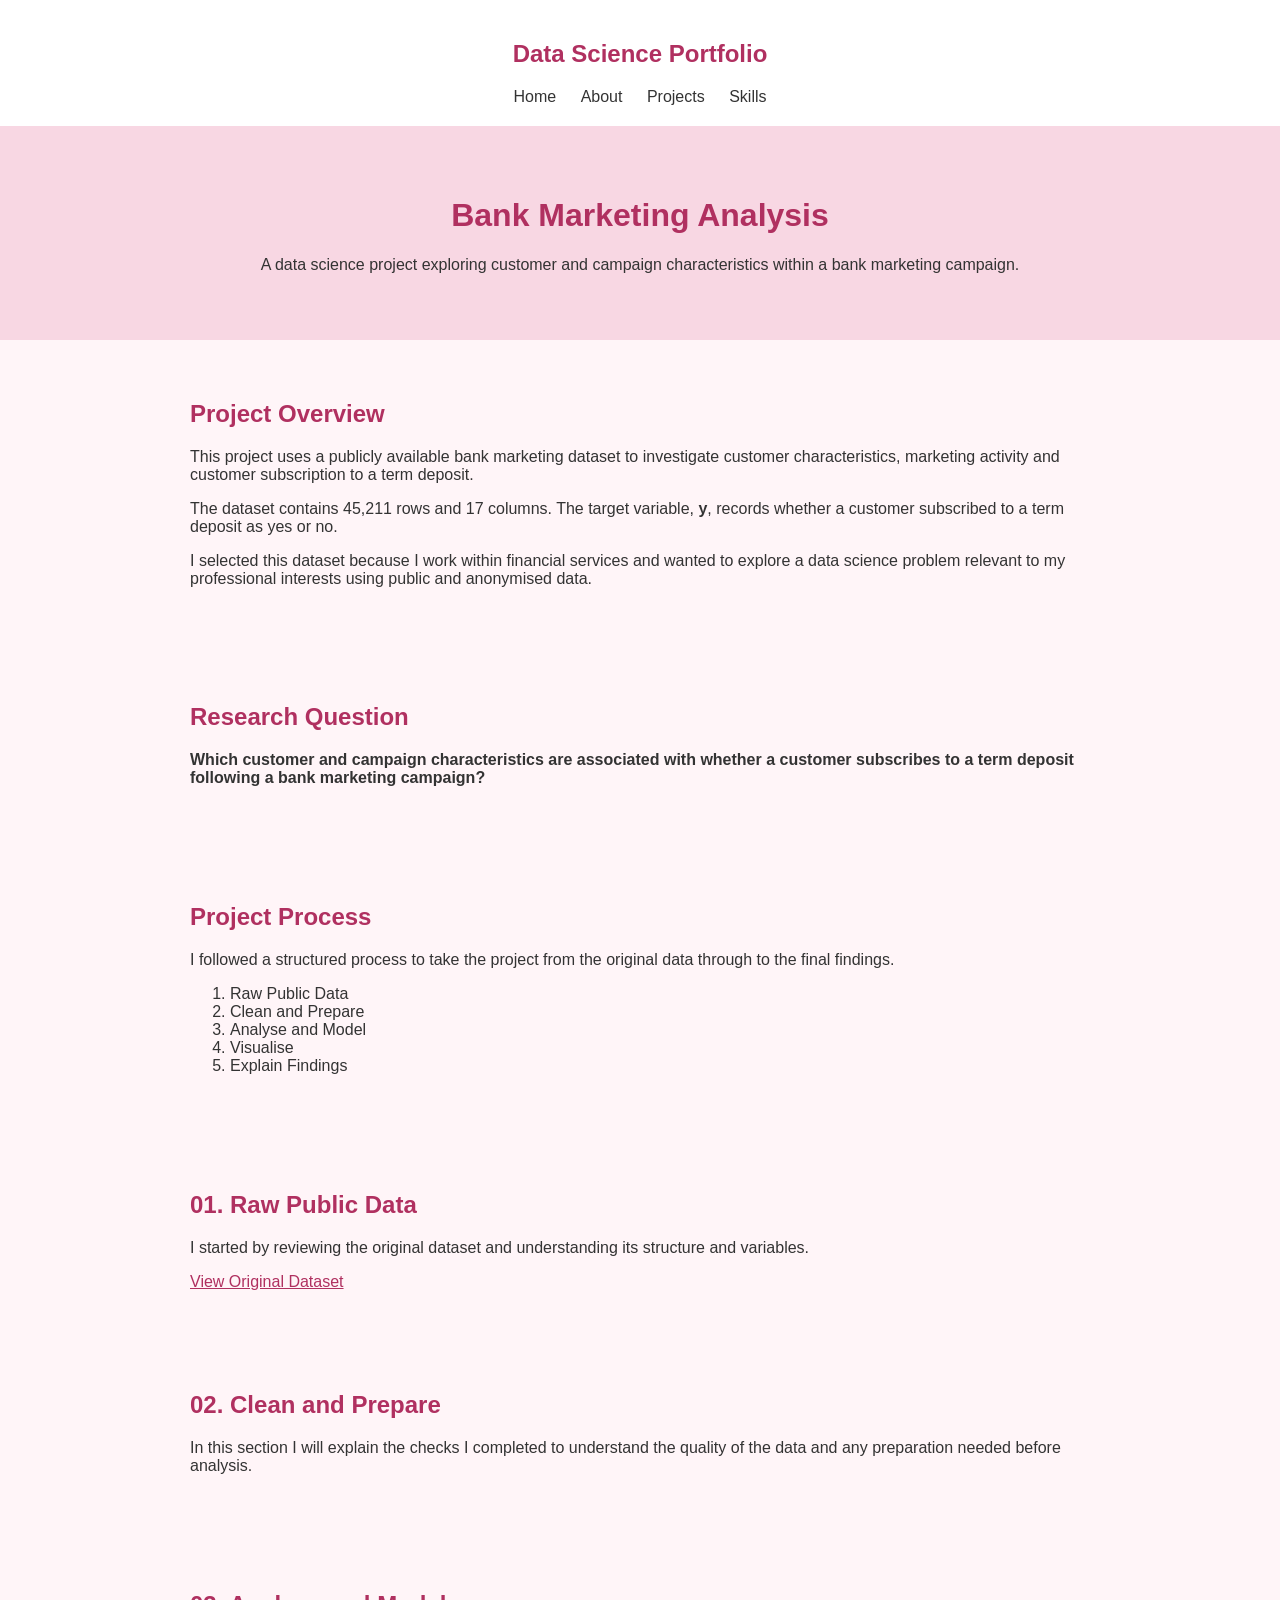
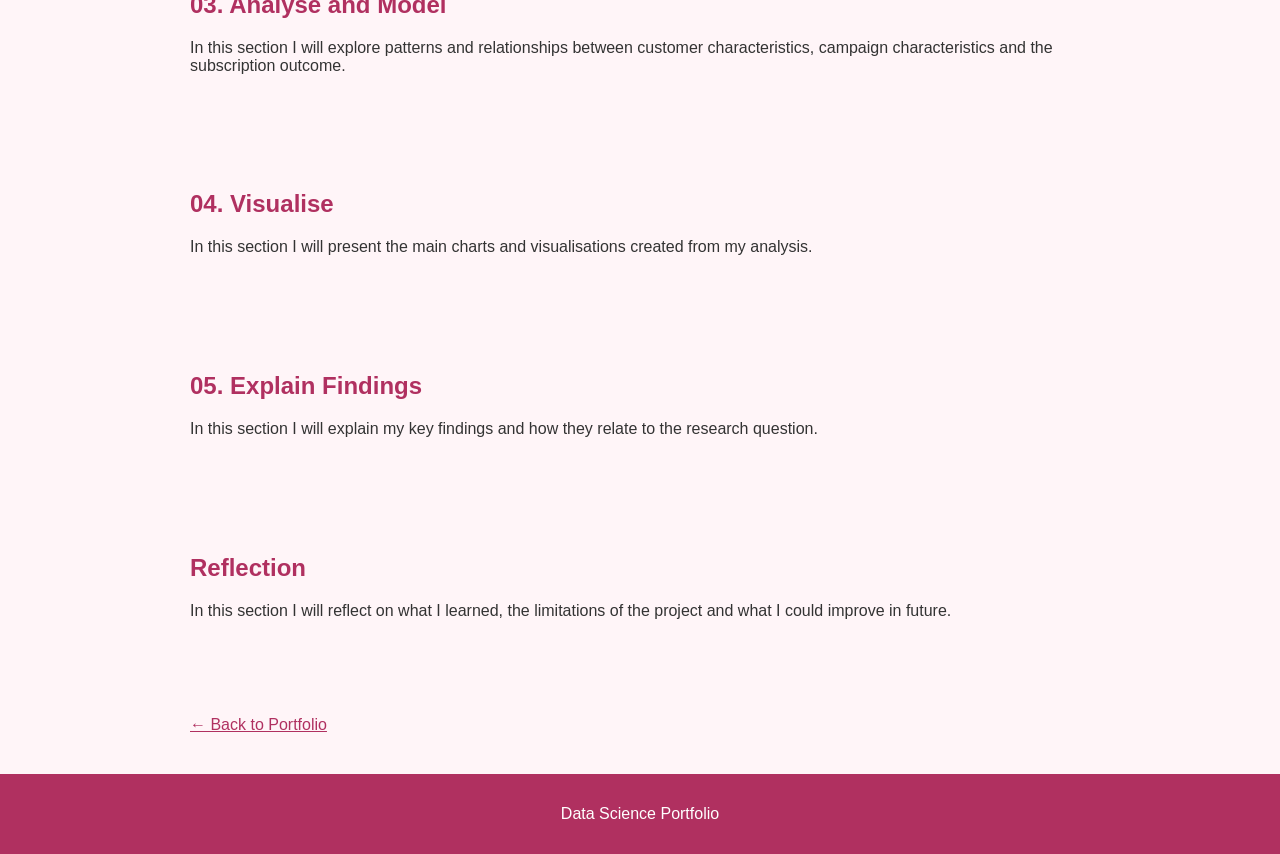
==== project1.html @ 161c4ca9 "Create project1.html" ====
<!DOCTYPE html>
<html lang="en">

<head>
    <meta charset="UTF-8">
    <title>Bank Marketing Analysis</title>
    <link rel="stylesheet" href="style.css">
</head>

<body>

    <!-- Navigation -->
    <nav>
        <h2>Data Science Portfolio</h2>

        <a href="index.html">Home</a>
        <a href="index.html#about">About</a>
        <a href="index.html#projects">Projects</a>
        <a href="index.html#skills">Skills</a>
    </nav>


    <!-- Project Introduction -->
    <header>
        <h1>Bank Marketing Analysis</h1>

        <p>
            A data science project exploring customer and campaign
            characteristics within a bank marketing campaign.
        </p>
    </header>


    <main>

        <!-- Project Overview -->
        <section>

            <h2>Project Overview</h2>

            <p>
                This project uses a publicly available bank marketing
                dataset to investigate customer characteristics,
                marketing activity and customer subscription to a
                term deposit.
            </p>

            <p>
                The dataset contains 45,211 rows and 17 columns.
                The target variable, <strong>y</strong>, records whether
                a customer subscribed to a term deposit as yes or no.
            </p>

            <p>
                I selected this dataset because I work within financial
                services and wanted to explore a data science problem
                relevant to my professional interests using public
                and anonymised data.
            </p>

        </section>


        <!-- Research Question -->
        <section>

            <h2>Research Question</h2>

            <p>
                <strong>
                    Which customer and campaign characteristics are
                    associated with whether a customer subscribes to
                    a term deposit following a bank marketing campaign?
                </strong>
            </p>

        </section>


        <!-- Project Process -->
        <section>

            <h2>Project Process</h2>

            <p>
                I followed a structured process to take the project
                from the original data through to the final findings.
            </p>

            <ol>
                <li>Raw Public Data</li>
                <li>Clean and Prepare</li>
                <li>Analyse and Model</li>
                <li>Visualise</li>
                <li>Explain Findings</li>
            </ol>

        </section>


        <!-- Raw Data -->
        <section>

            <h2>01. Raw Public Data</h2>

            <p>
                I started by reviewing the original dataset and
                understanding its structure and variables.
            </p>

            <a href="https://archive.ics.uci.edu/dataset/222/bank+marketing">
                View Original Dataset
            </a>

        </section>


        <!-- Data Preparation -->
        <section>

            <h2>02. Clean and Prepare</h2>

            <p>
                In this section I will explain the checks I completed
                to understand the quality of the data and any
                preparation needed before analysis.
            </p>

        </section>


        <!-- Analysis -->
        <section>

            <h2>03. Analyse and Model</h2>

            <p>
                In this section I will explore patterns and relationships
                between customer characteristics, campaign characteristics
                and the subscription outcome.
            </p>

        </section>


        <!-- Visualisation -->
        <section>

            <h2>04. Visualise</h2>

            <p>
                In this section I will present the main charts and
                visualisations created from my analysis.
            </p>

        </section>


        <!-- Findings -->
        <section>

            <h2>05. Explain Findings</h2>

            <p>
                In this section I will explain my key findings and
                how they relate to the research question.
            </p>

        </section>


        <!-- Reflection -->
        <section>

            <h2>Reflection</h2>

            <p>
                In this section I will reflect on what I learned,
                the limitations of the project and what I could
                improve in future.
            </p>

        </section>


        <!-- Back to Portfolio -->
        <section>

            <a href="index.html">← Back to Portfolio</a>

        </section>

    </main>


    <!-- Footer -->
    <footer>
        <p>Data Science Portfolio</p>
    </footer>

</body>

</html>
---- style.css ----
/* Whole page */
body {
    font-family: Arial, sans-serif;
    margin: 0;
    background-color: #fff5f8;
    color: #333333;
}


/* Navigation menu */
nav {
    background-color: #ffffff;
    padding: 20px;
    text-align: center;
}

nav a {
    color: #333333;
    margin: 10px;
    text-decoration: none;
}


/* Top introduction */
header {
    background-color: #f8d7e3;
    text-align: center;
    padding: 50px 20px;
}

header h1 {
    color: #b03060;
}


/* Sections */
section {
    padding: 40px;
    max-width: 900px;
    margin: auto;
}


/* Headings */
h2 {
    color: #b03060;
}


/* Project boxes */
.project {
    background-color: white;
    padding: 20px;
    margin: 20px 0;
    border: 1px solid #f0b6ca;
    border-radius: 10px;
}


/* Links */
a {
    color: #b03060;
}


/* Footer */
footer {
    background-color: #b03060;
    color: white;
    text-align: center;
    padding: 15px;
}
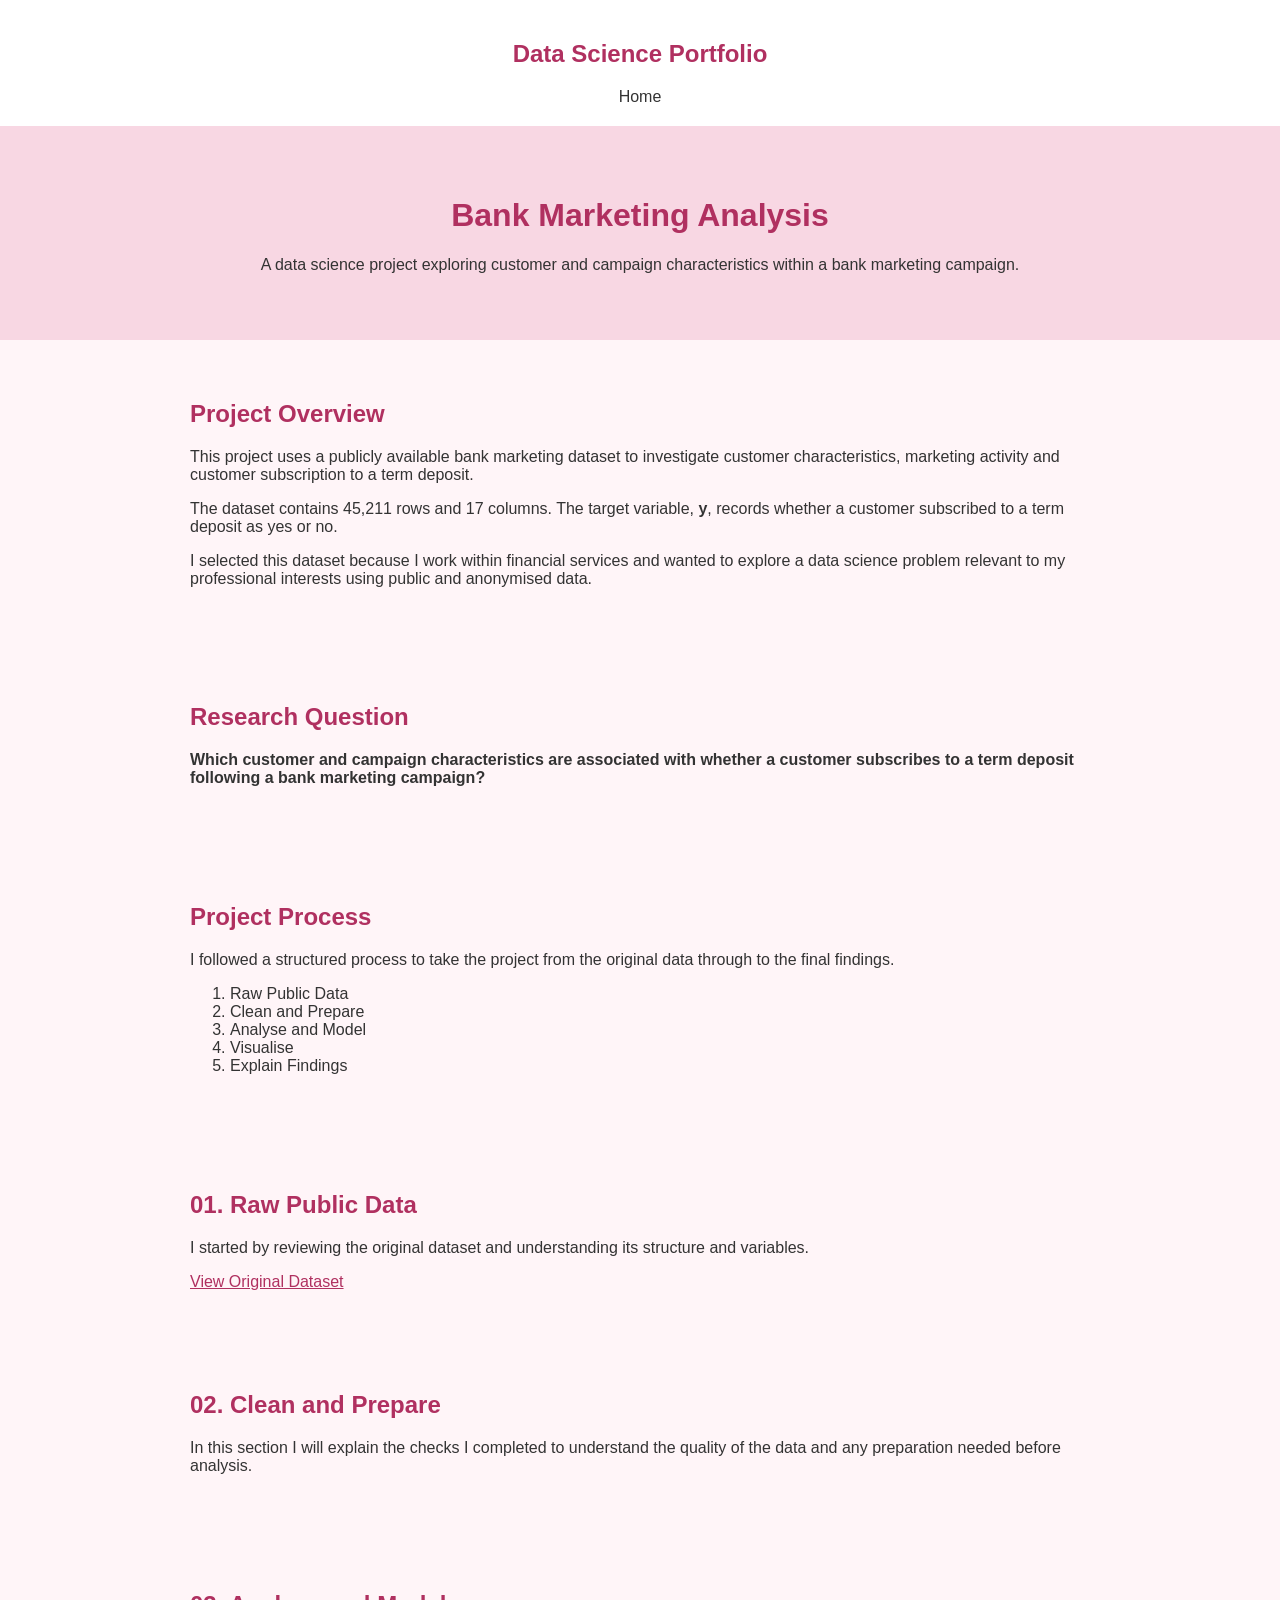
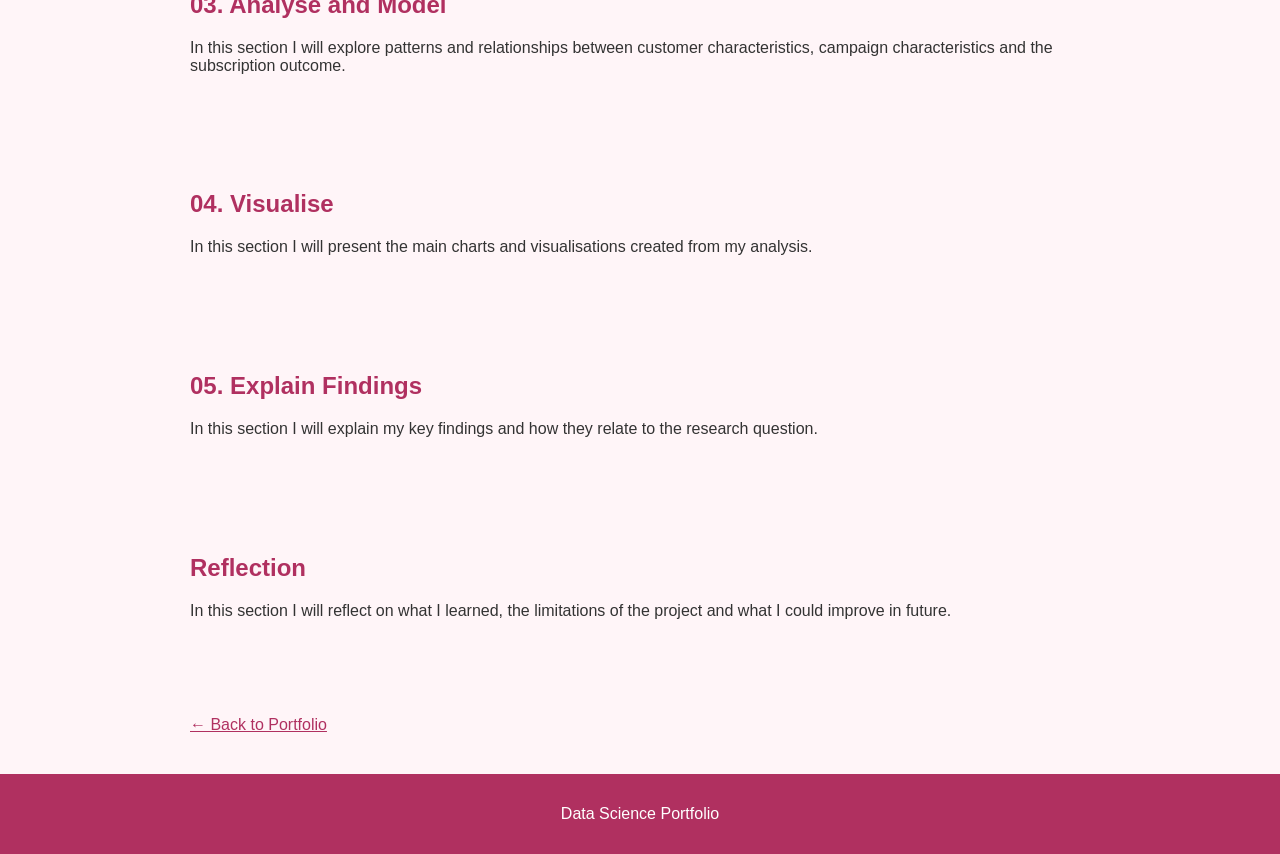
==== commit a007b1ed: "Clean up navigation and formatting in project1.html Removed unnecessary navigation links and extra l" ====
--- a/project1.html
+++ b/project1.html
@@ -14,9 +14,6 @@
         <h2>Data Science Portfolio</h2>
 
         <a href="index.html">Home</a>
-        <a href="index.html#about">About</a>
-        <a href="index.html#projects">Projects</a>
-        <a href="index.html#skills">Skills</a>
     </nav>
 
 
@@ -60,8 +57,7 @@
 
         </section>
 
-
-        <!-- Research Question -->
+         <!-- Research Question -->
         <section>
 
             <h2>Research Question</h2>
@@ -75,8 +71,7 @@
             </p>
 
         </section>
-
-
+        
         <!-- Project Process -->
         <section>
 
@@ -97,7 +92,6 @@
 
         </section>
 
-
         <!-- Raw Data -->
         <section>
 
@@ -114,7 +108,6 @@
 
         </section>
 
-
         <!-- Data Preparation -->
         <section>
 
@@ -127,7 +120,6 @@
             </p>
 
         </section>
-
 
         <!-- Analysis -->
         <section>
@@ -142,7 +134,6 @@
 
         </section>
 
-
         <!-- Visualisation -->
         <section>
 
@@ -154,7 +145,6 @@
             </p>
 
         </section>
-
 
         <!-- Findings -->
         <section>
@@ -168,7 +158,6 @@
 
         </section>
 
-
         <!-- Reflection -->
         <section>
 
@@ -181,7 +170,6 @@
             </p>
 
         </section>
-
 
         <!-- Back to Portfolio -->
         <section>
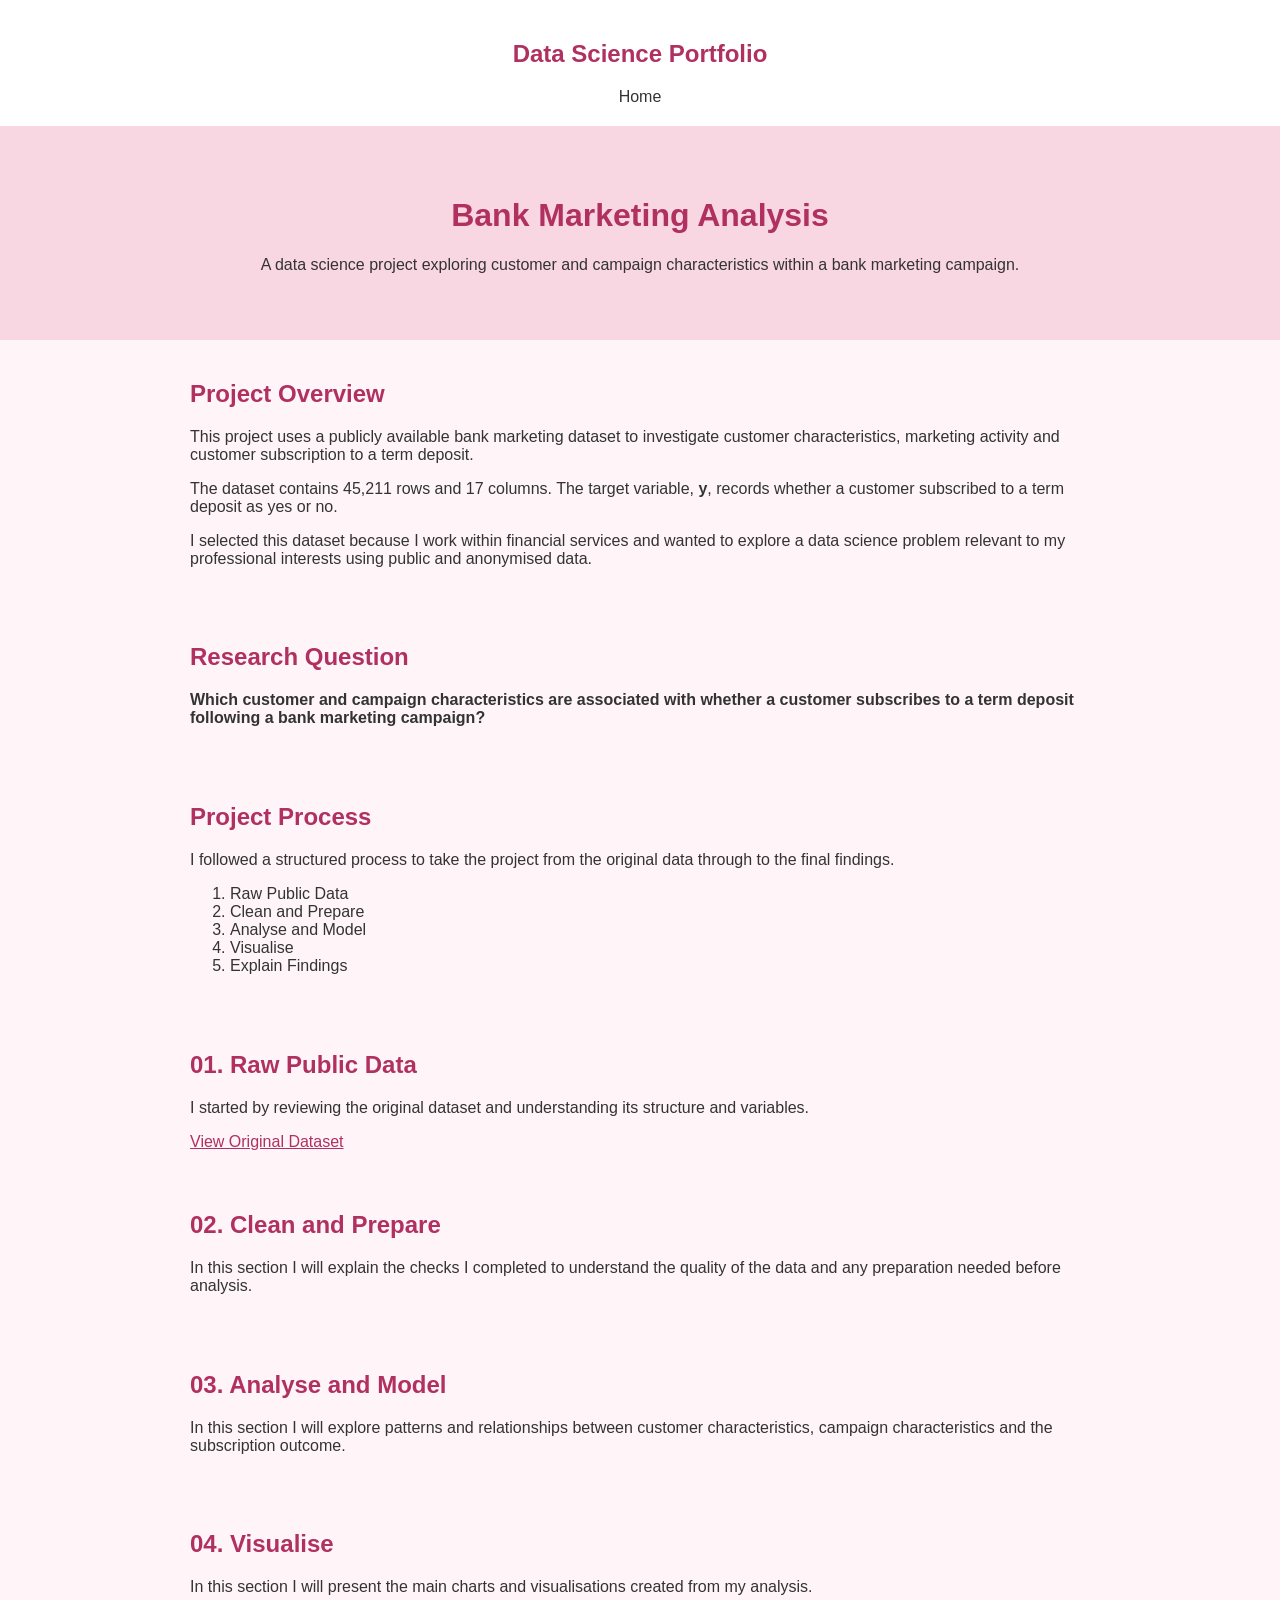
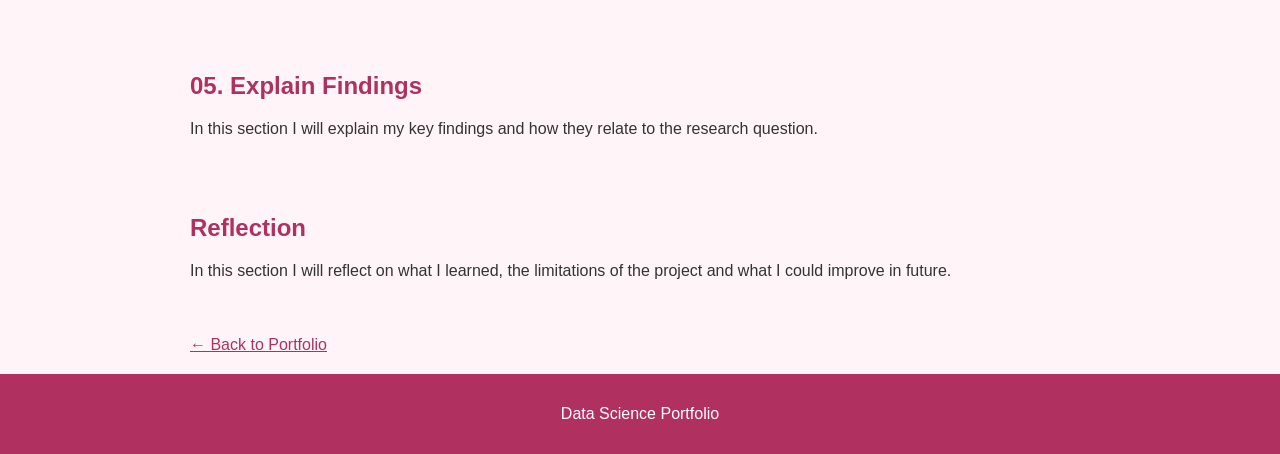
==== commit 31ba58e7: "Fix formatting issues in project1.html" ====
--- a/project1.html
+++ b/project1.html
@@ -22,8 +22,7 @@
         <h1>Bank Marketing Analysis</h1>
 
         <p>
-            A data science project exploring customer and campaign
-            characteristics within a bank marketing campaign.
+            A data science project exploring customer and campaign characteristics within a bank marketing campaign.
         </p>
     </header>
 
@@ -36,23 +35,15 @@
             <h2>Project Overview</h2>
 
             <p>
-                This project uses a publicly available bank marketing
-                dataset to investigate customer characteristics,
-                marketing activity and customer subscription to a
-                term deposit.
+                This project uses a publicly available bank marketing dataset to investigate customer characteristics, marketing activity and customer subscription to a term deposit.
             </p>
 
             <p>
-                The dataset contains 45,211 rows and 17 columns.
-                The target variable, <strong>y</strong>, records whether
-                a customer subscribed to a term deposit as yes or no.
+                The dataset contains 45,211 rows and 17 columns. The target variable, <strong>y</strong>, records whether a customer subscribed to a term deposit as yes or no.
             </p>
 
             <p>
-                I selected this dataset because I work within financial
-                services and wanted to explore a data science problem
-                relevant to my professional interests using public
-                and anonymised data.
+                I selected this dataset because I work within financial services and wanted to explore a data science problem relevant to my professional interests using public and anonymised data.
             </p>
 
         </section>
@@ -64,9 +55,7 @@
 
             <p>
                 <strong>
-                    Which customer and campaign characteristics are
-                    associated with whether a customer subscribes to
-                    a term deposit following a bank marketing campaign?
+                    Which customer and campaign characteristics are associated with whether a customer subscribes to a term deposit following a bank marketing campaign?
                 </strong>
             </p>
 
@@ -78,8 +67,7 @@
             <h2>Project Process</h2>
 
             <p>
-                I followed a structured process to take the project
-                from the original data through to the final findings.
+                I followed a structured process to take the project from the original data through to the final findings.
             </p>
 
             <ol>
@@ -98,8 +86,7 @@
             <h2>01. Raw Public Data</h2>
 
             <p>
-                I started by reviewing the original dataset and
-                understanding its structure and variables.
+                I started by reviewing the original dataset and understanding its structure and variables.
             </p>
 
             <a href="https://archive.ics.uci.edu/dataset/222/bank+marketing">
@@ -114,9 +101,7 @@
             <h2>02. Clean and Prepare</h2>
 
             <p>
-                In this section I will explain the checks I completed
-                to understand the quality of the data and any
-                preparation needed before analysis.
+                In this section I will explain the checks I completed to understand the quality of the data and any preparation needed before analysis.
             </p>
 
         </section>
@@ -127,9 +112,7 @@
             <h2>03. Analyse and Model</h2>
 
             <p>
-                In this section I will explore patterns and relationships
-                between customer characteristics, campaign characteristics
-                and the subscription outcome.
+                In this section I will explore patterns and relationships between customer characteristics, campaign characteristics and the subscription outcome.
             </p>
 
         </section>
@@ -140,8 +123,7 @@
             <h2>04. Visualise</h2>
 
             <p>
-                In this section I will present the main charts and
-                visualisations created from my analysis.
+                In this section I will present the main charts and visualisations created from my analysis.
             </p>
 
         </section>
@@ -152,8 +134,7 @@
             <h2>05. Explain Findings</h2>
 
             <p>
-                In this section I will explain my key findings and
-                how they relate to the research question.
+                In this section I will explain my key findings and how they relate to the research question.
             </p>
 
         </section>
@@ -164,9 +145,7 @@
             <h2>Reflection</h2>
 
             <p>
-                In this section I will reflect on what I learned,
-                the limitations of the project and what I could
-                improve in future.
+                In this section I will reflect on what I learned, the limitations of the project and what I could improve in future.
             </p>
 
         </section>
--- a/style.css
+++ b/style.css
@@ -35,7 +35,7 @@
 
 /* Sections */
 section {
-    padding: 40px;
+    padding: 20px;
     max-width: 900px;
     margin: auto;
 }
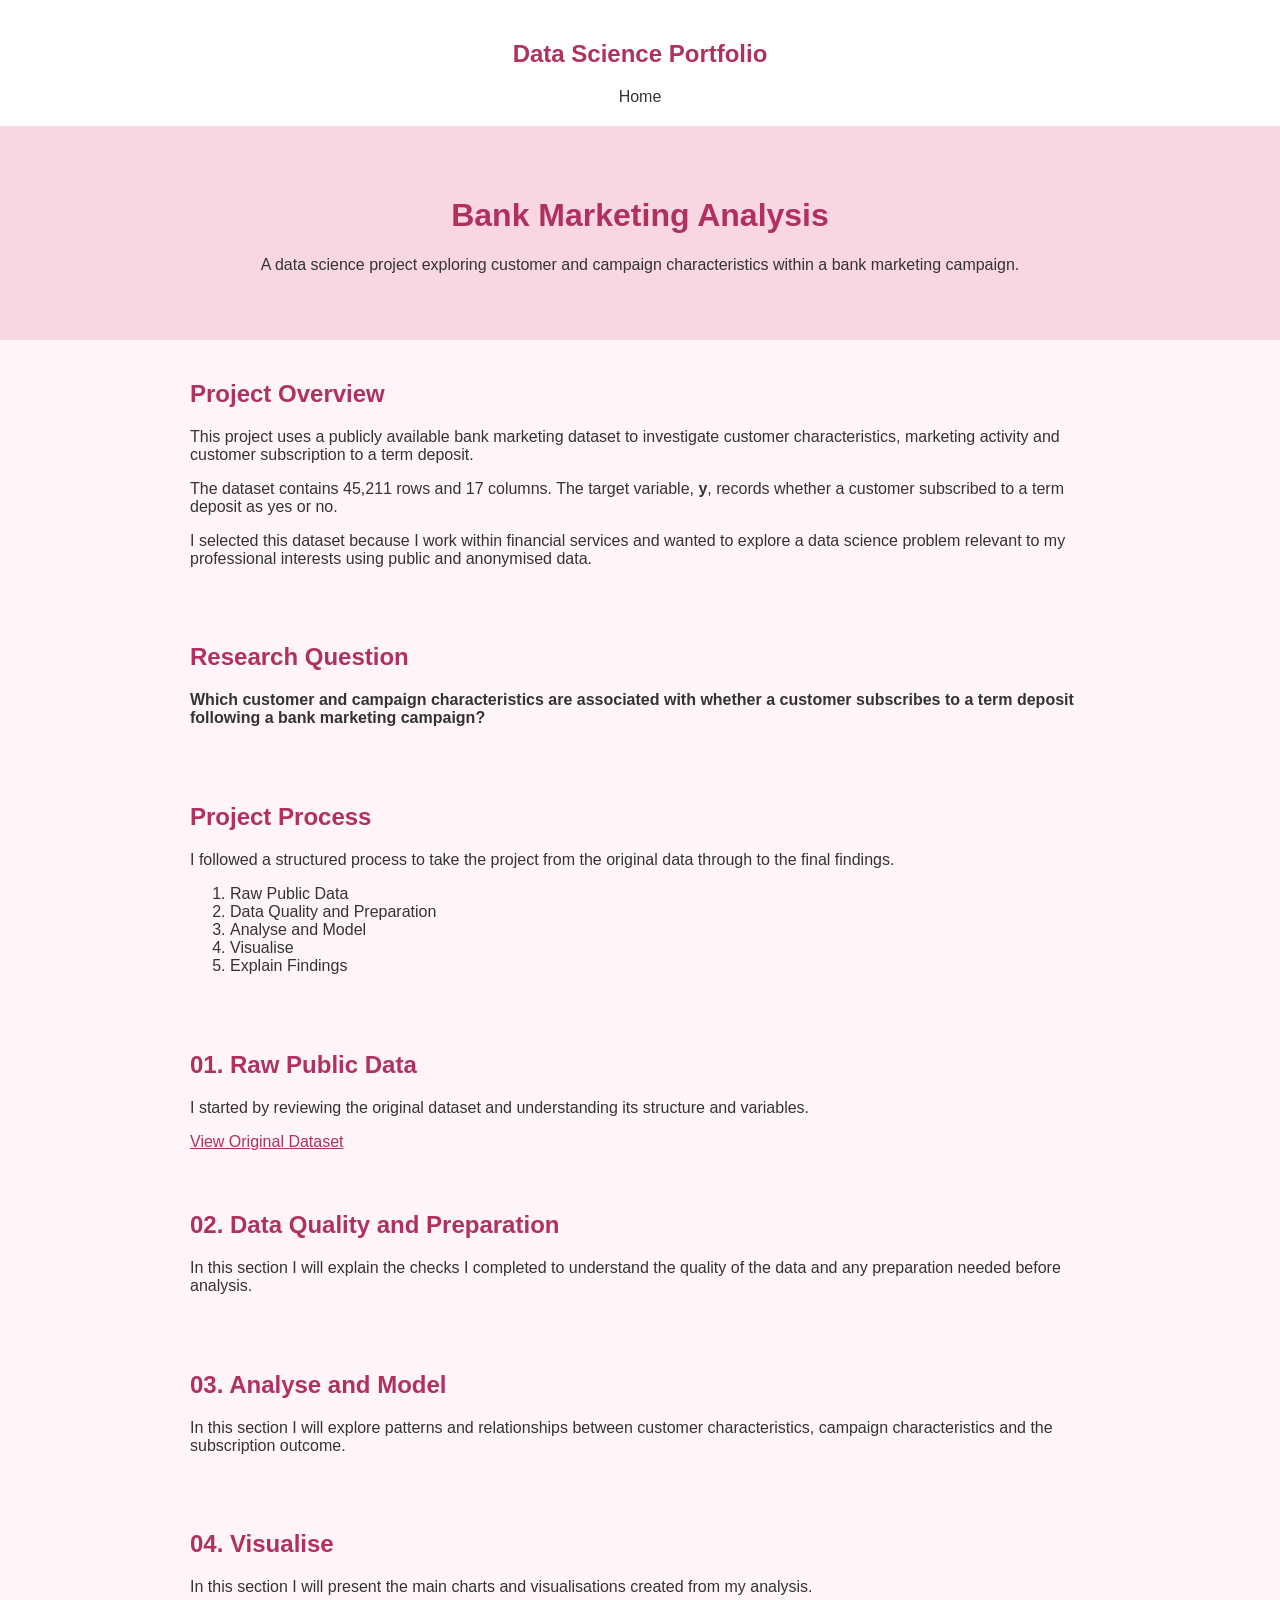
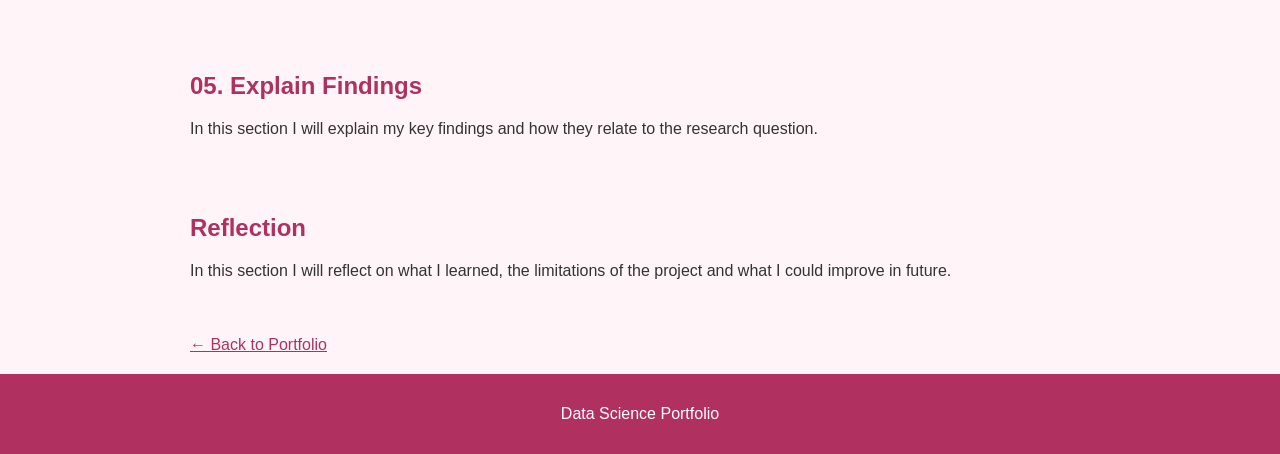
==== commit 80a28506: "Update section titles for data preparation" ====
--- a/project1.html
+++ b/project1.html
@@ -72,7 +72,7 @@
 
             <ol>
                 <li>Raw Public Data</li>
-                <li>Clean and Prepare</li>
+                <li>Data Quality and Preparation</li>
                 <li>Analyse and Model</li>
                 <li>Visualise</li>
                 <li>Explain Findings</li>
@@ -98,7 +98,7 @@
         <!-- Data Preparation -->
         <section>
 
-            <h2>02. Clean and Prepare</h2>
+            <h2>02. Data Quality and Preparation</h2>
 
             <p>
                 In this section I will explain the checks I completed to understand the quality of the data and any preparation needed before analysis.
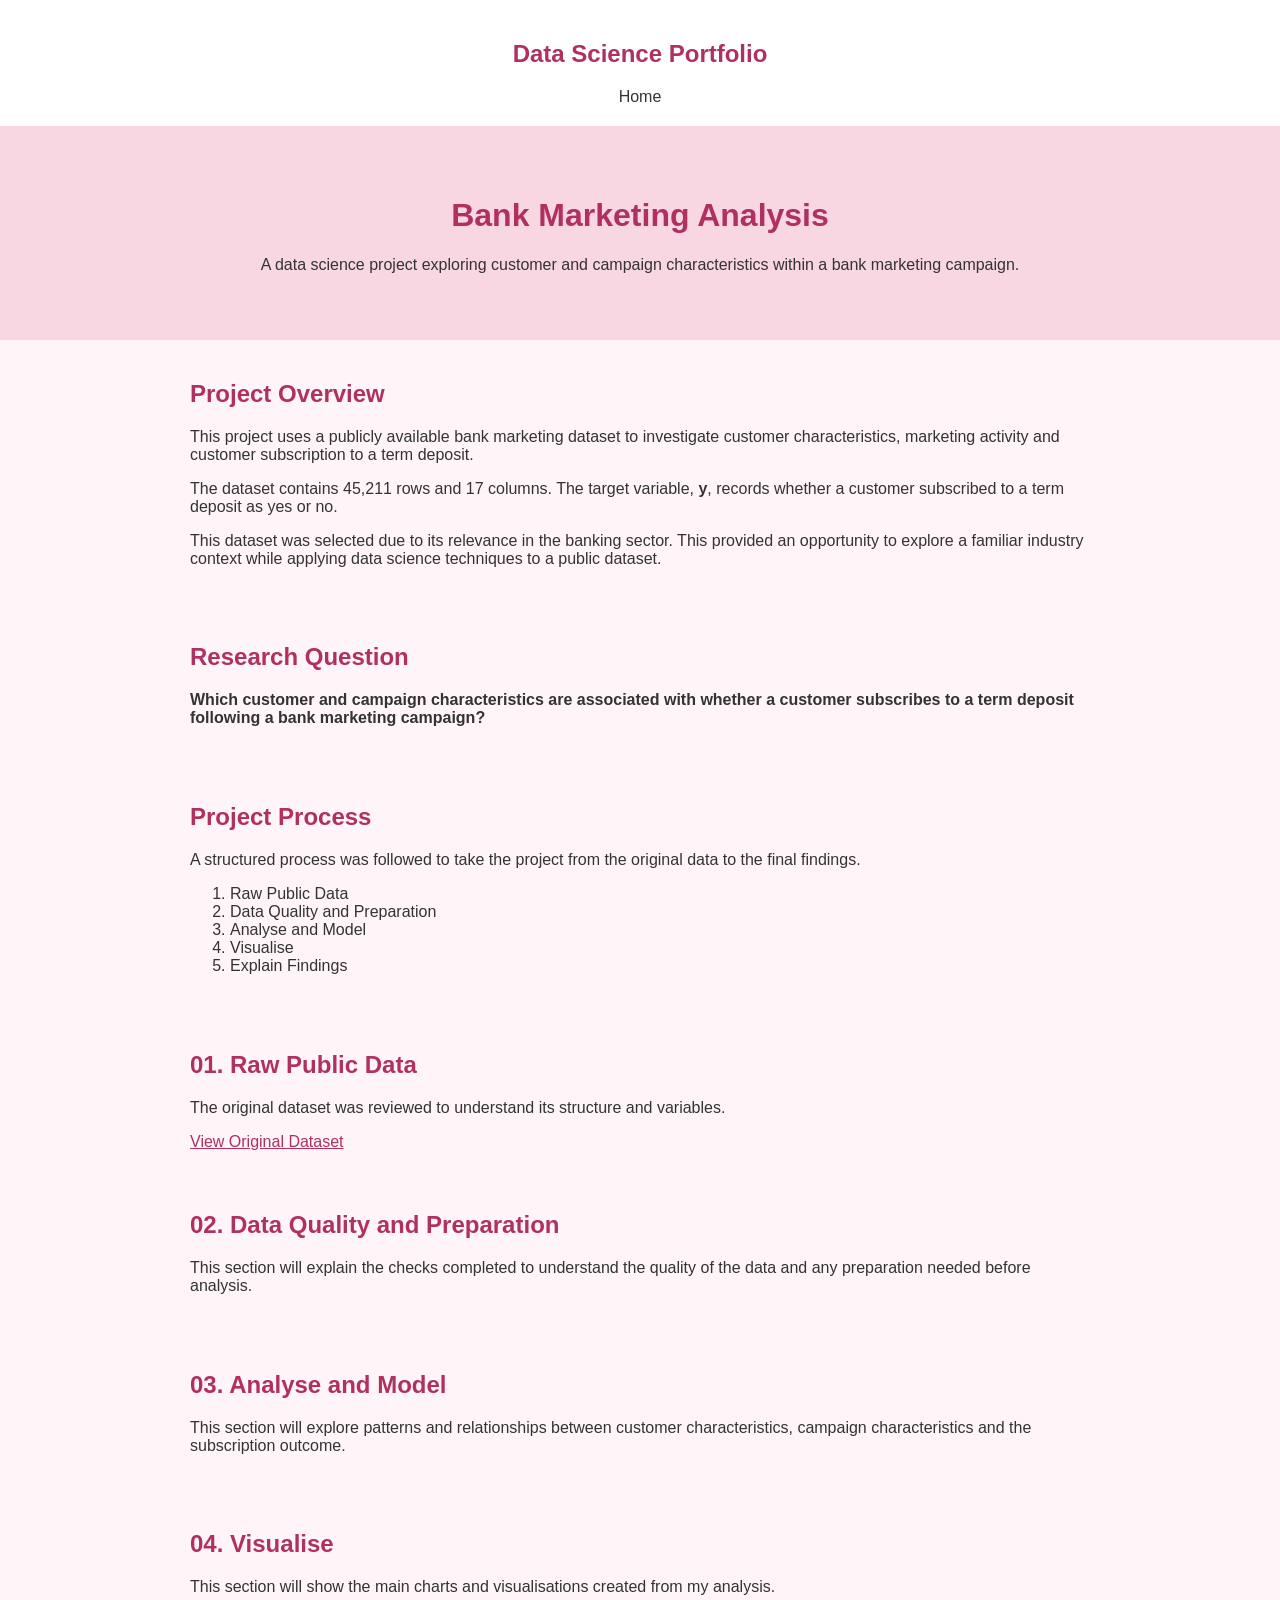
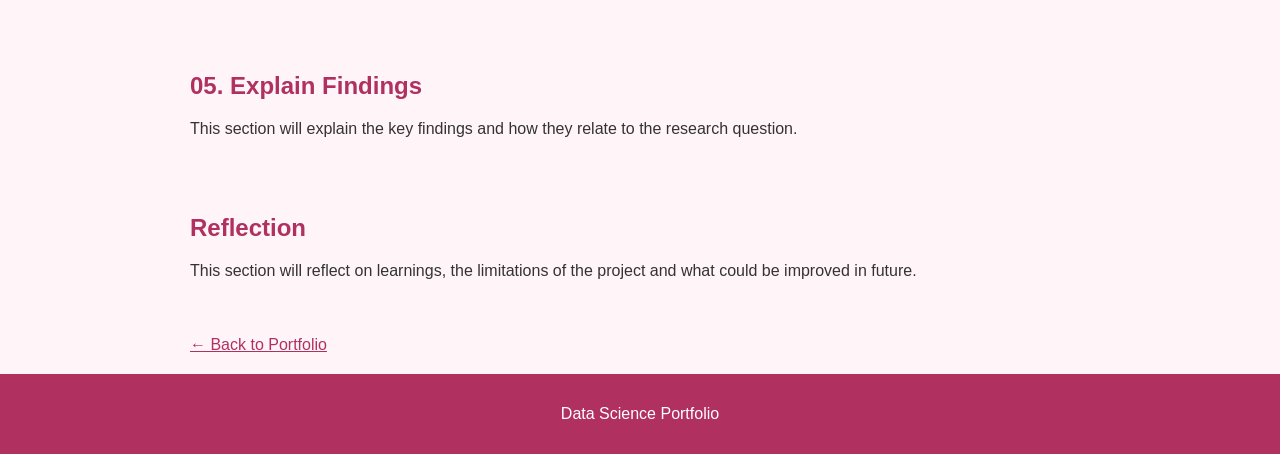
==== commit 36e9d144: "Refactor project1.html for improved clarity" ====
--- a/project1.html
+++ b/project1.html
@@ -43,7 +43,7 @@
             </p>
 
             <p>
-                I selected this dataset because I work within financial services and wanted to explore a data science problem relevant to my professional interests using public and anonymised data.
+               This dataset was selected due to its relevance in the banking sector. This provided an opportunity to explore a familiar industry context while applying data science techniques to a public dataset.
             </p>
 
         </section>
@@ -67,7 +67,7 @@
             <h2>Project Process</h2>
 
             <p>
-                I followed a structured process to take the project from the original data through to the final findings.
+                A structured process was followed to take the project from the original data to the final findings.
             </p>
 
             <ol>
@@ -86,7 +86,7 @@
             <h2>01. Raw Public Data</h2>
 
             <p>
-                I started by reviewing the original dataset and understanding its structure and variables.
+                The original dataset was reviewed to understand its structure and variables.
             </p>
 
             <a href="https://archive.ics.uci.edu/dataset/222/bank+marketing">
@@ -101,7 +101,7 @@
             <h2>02. Data Quality and Preparation</h2>
 
             <p>
-                In this section I will explain the checks I completed to understand the quality of the data and any preparation needed before analysis.
+                This section will explain the checks completed to understand the quality of the data and any preparation needed before analysis.
             </p>
 
         </section>
@@ -112,7 +112,7 @@
             <h2>03. Analyse and Model</h2>
 
             <p>
-                In this section I will explore patterns and relationships between customer characteristics, campaign characteristics and the subscription outcome.
+                This section will explore patterns and relationships between customer characteristics, campaign characteristics and the subscription outcome.
             </p>
 
         </section>
@@ -123,7 +123,7 @@
             <h2>04. Visualise</h2>
 
             <p>
-                In this section I will present the main charts and visualisations created from my analysis.
+                This section will show the main charts and visualisations created from my analysis.
             </p>
 
         </section>
@@ -134,7 +134,7 @@
             <h2>05. Explain Findings</h2>
 
             <p>
-                In this section I will explain my key findings and how they relate to the research question.
+                This section will explain the key findings and how they relate to the research question.
             </p>
 
         </section>
@@ -145,7 +145,7 @@
             <h2>Reflection</h2>
 
             <p>
-                In this section I will reflect on what I learned, the limitations of the project and what I could improve in future.
+                This section will reflect on learnings, the limitations of the project and what could be improved in future.
             </p>
 
         </section>
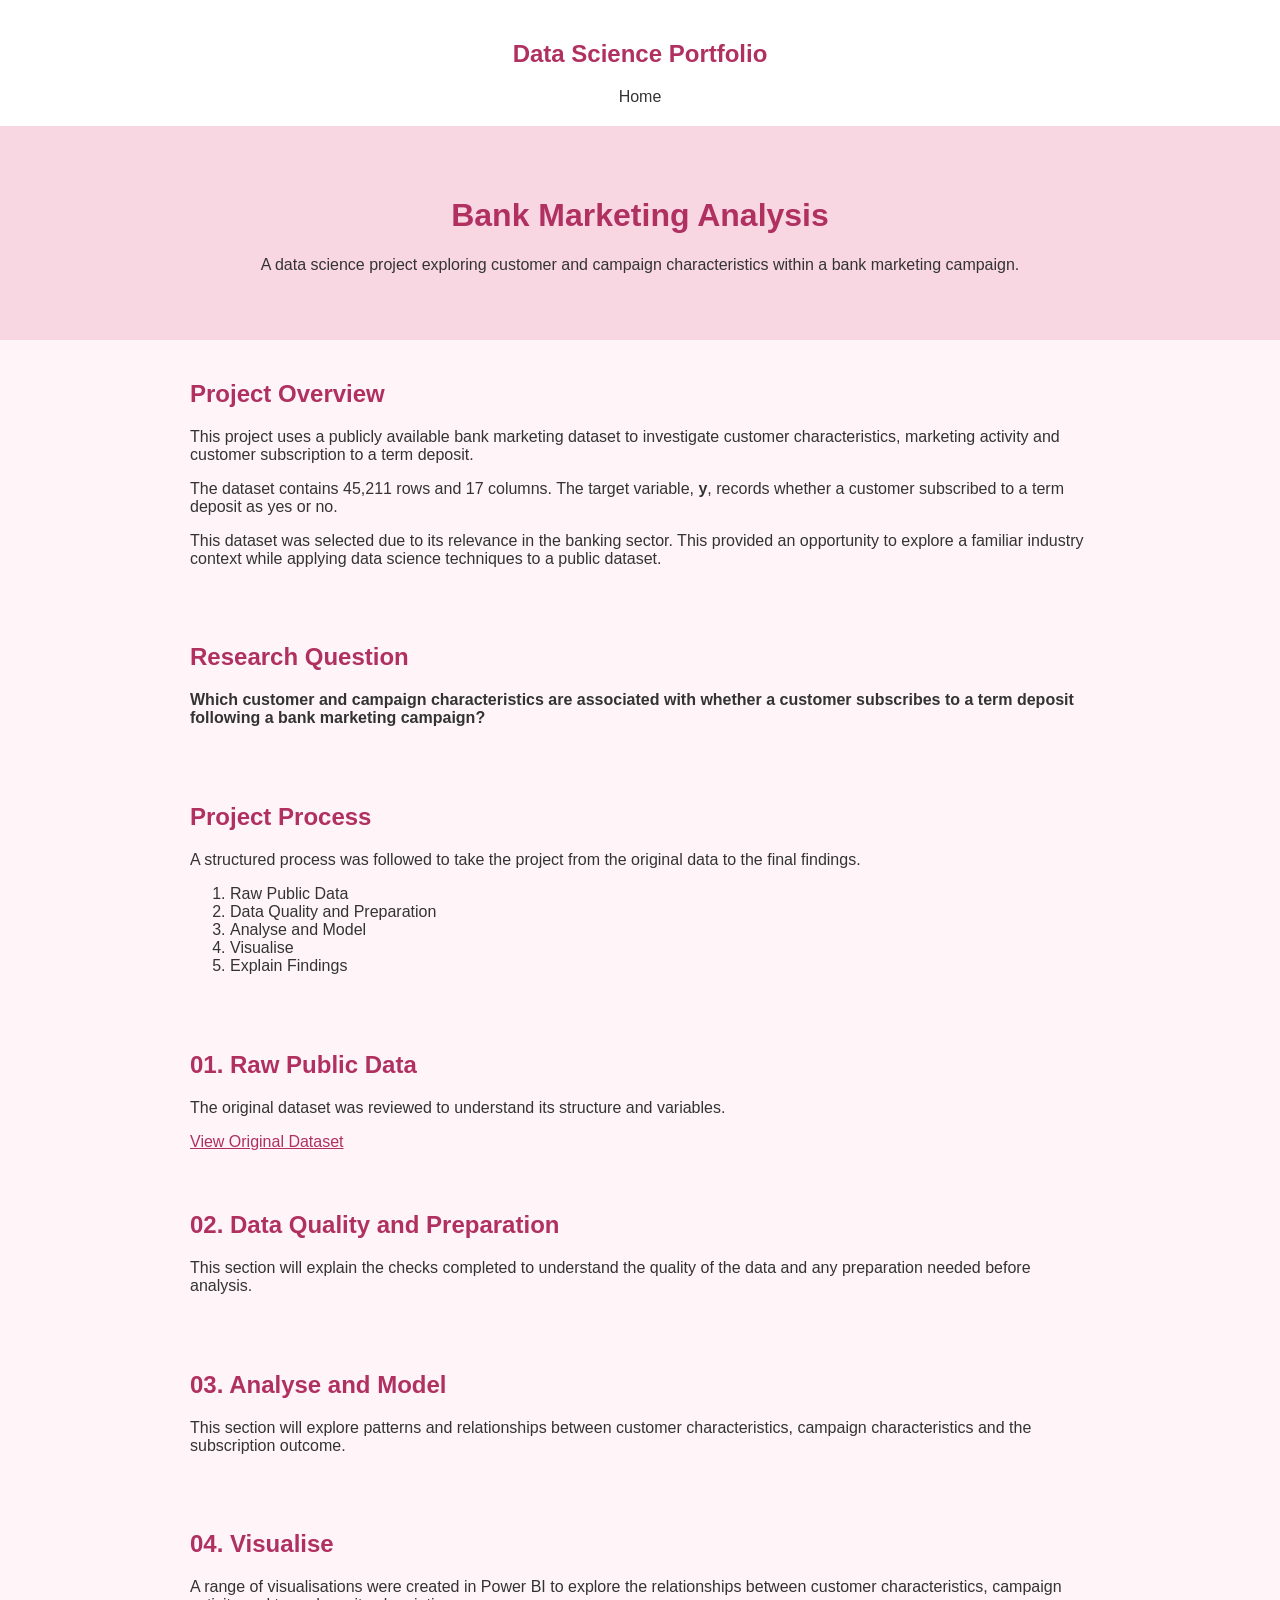
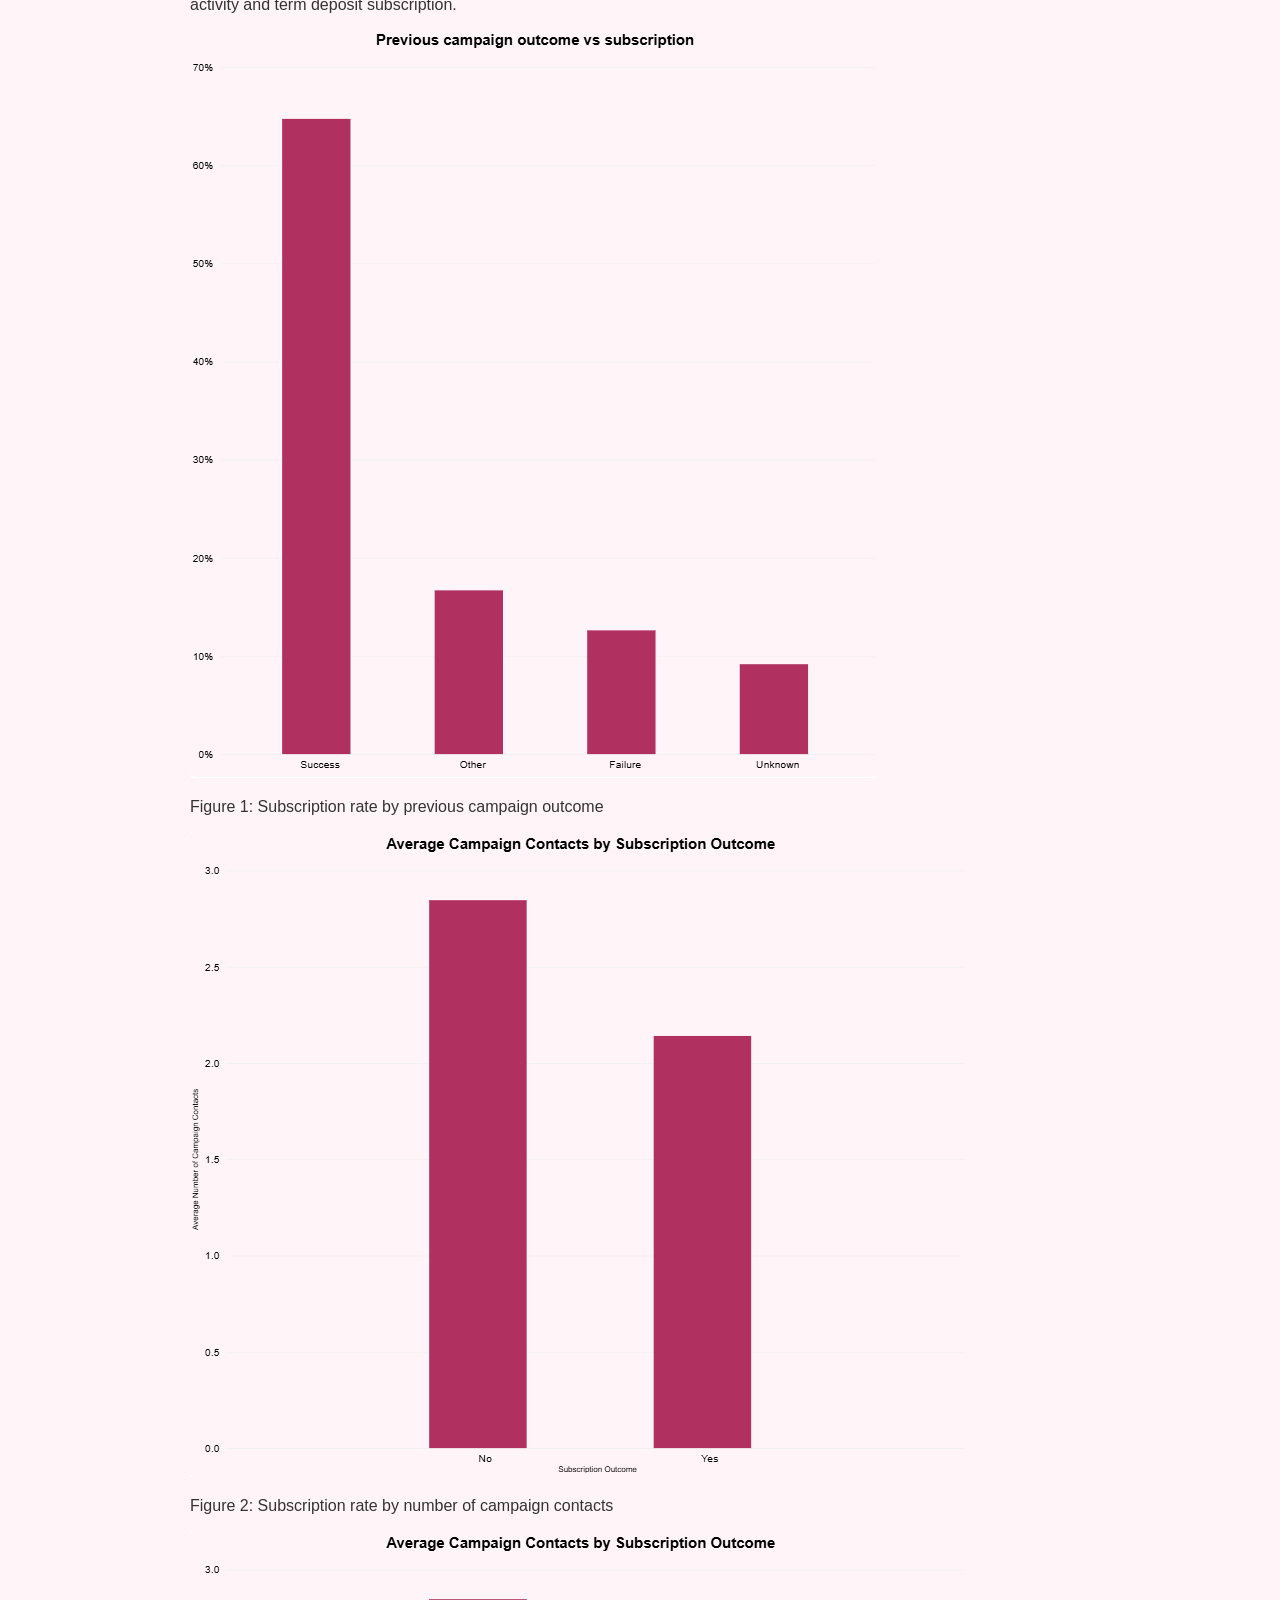
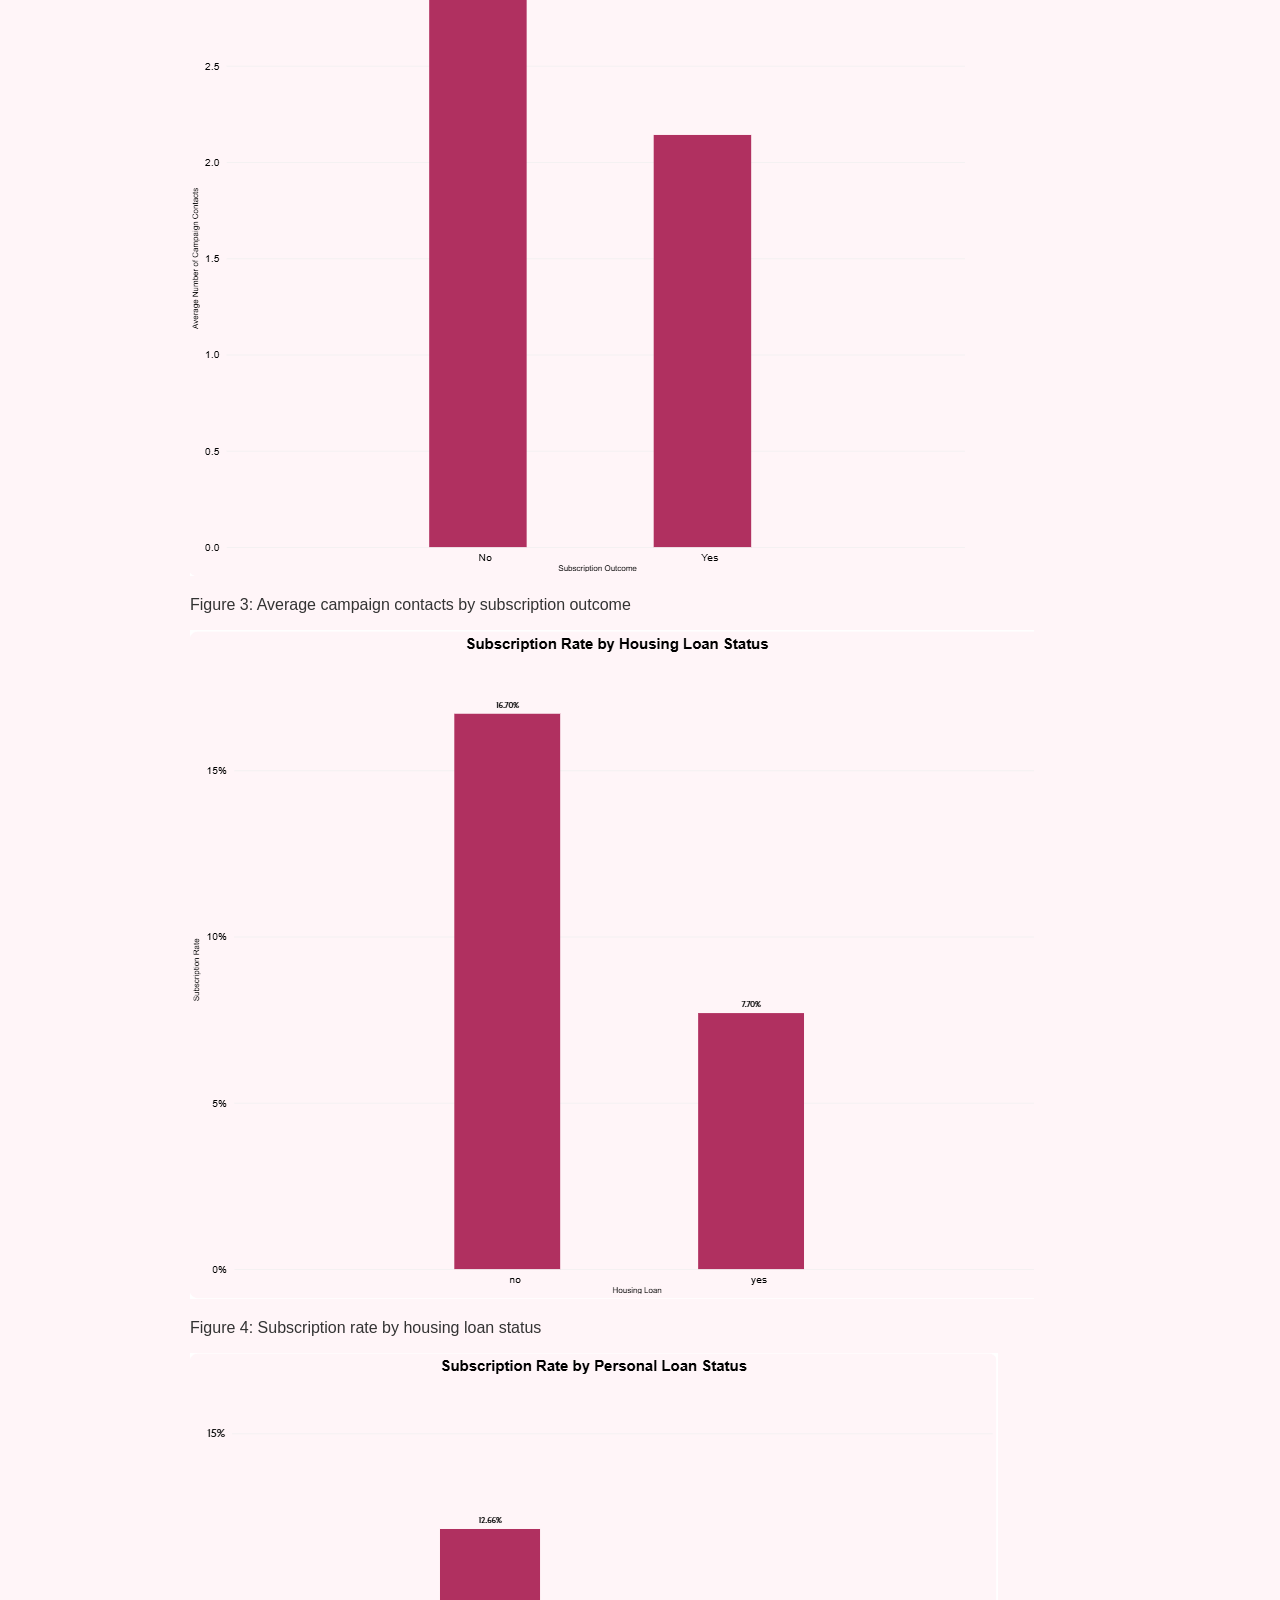
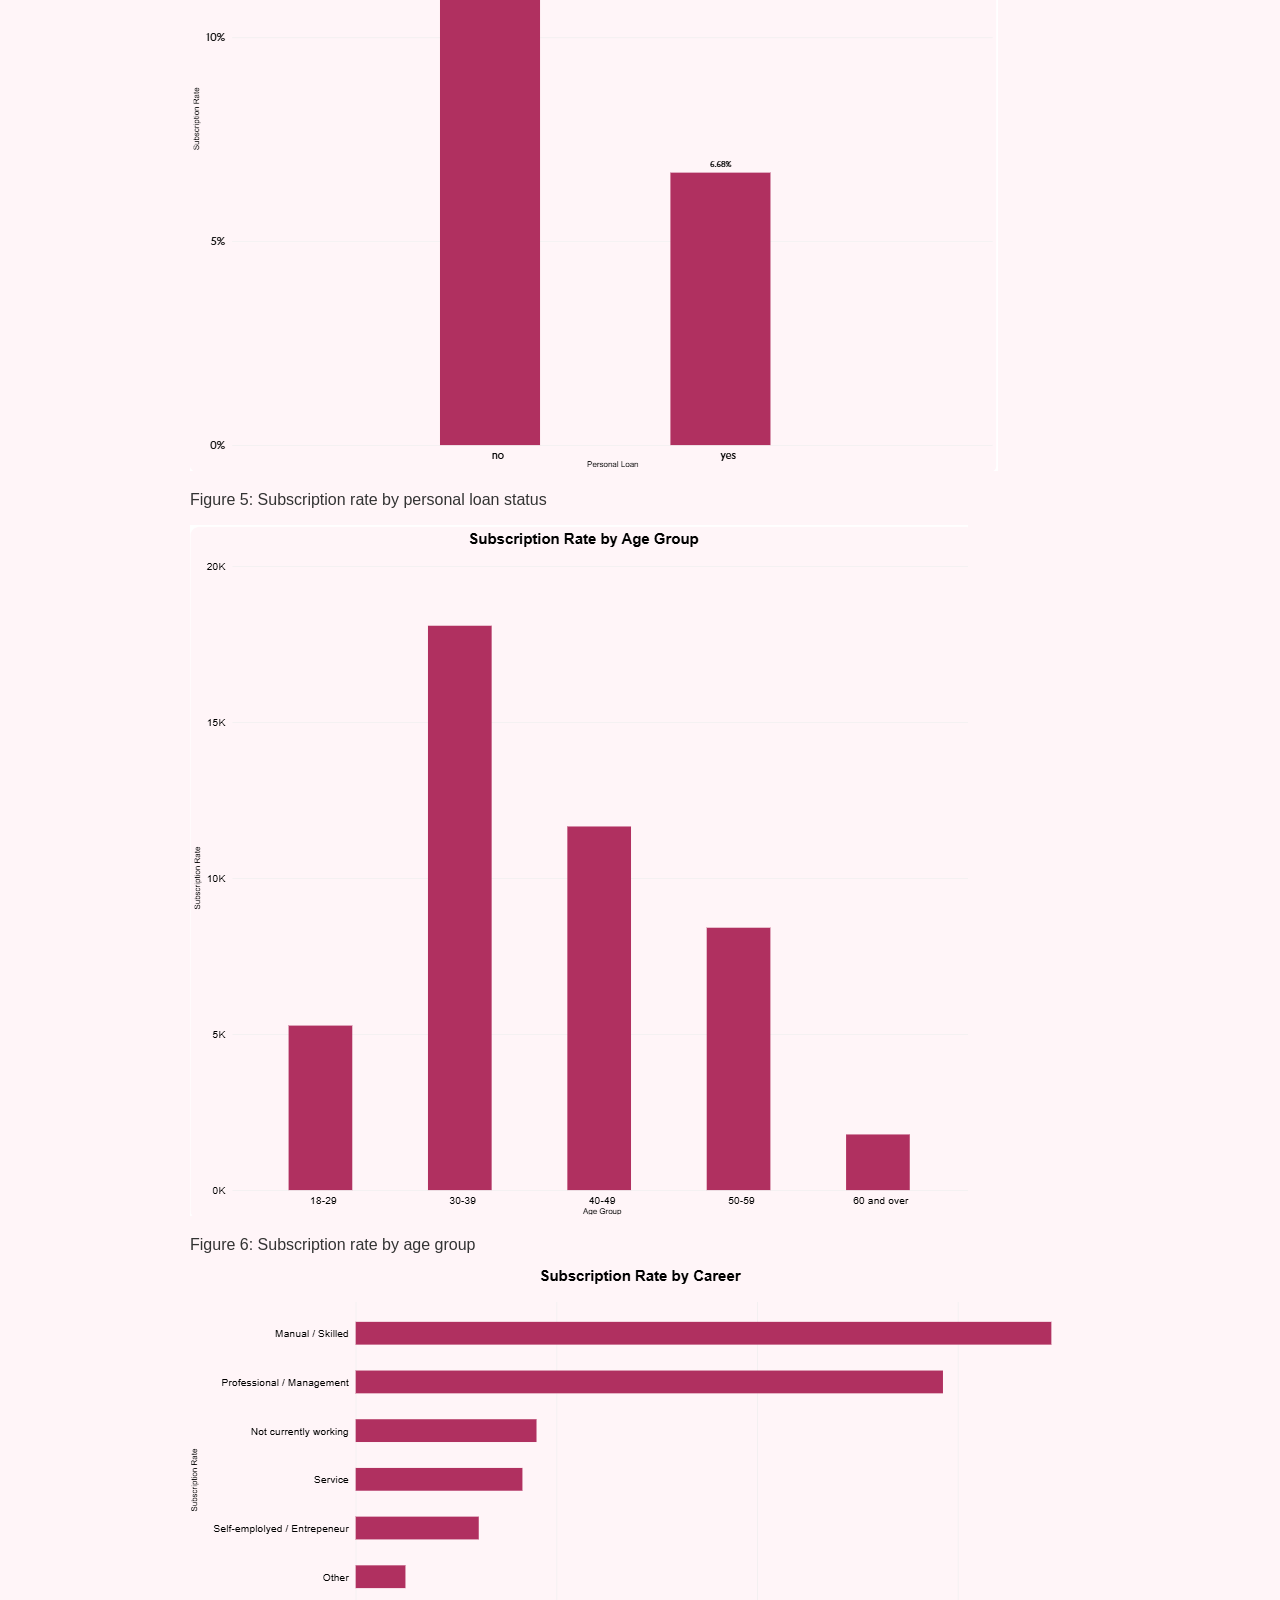
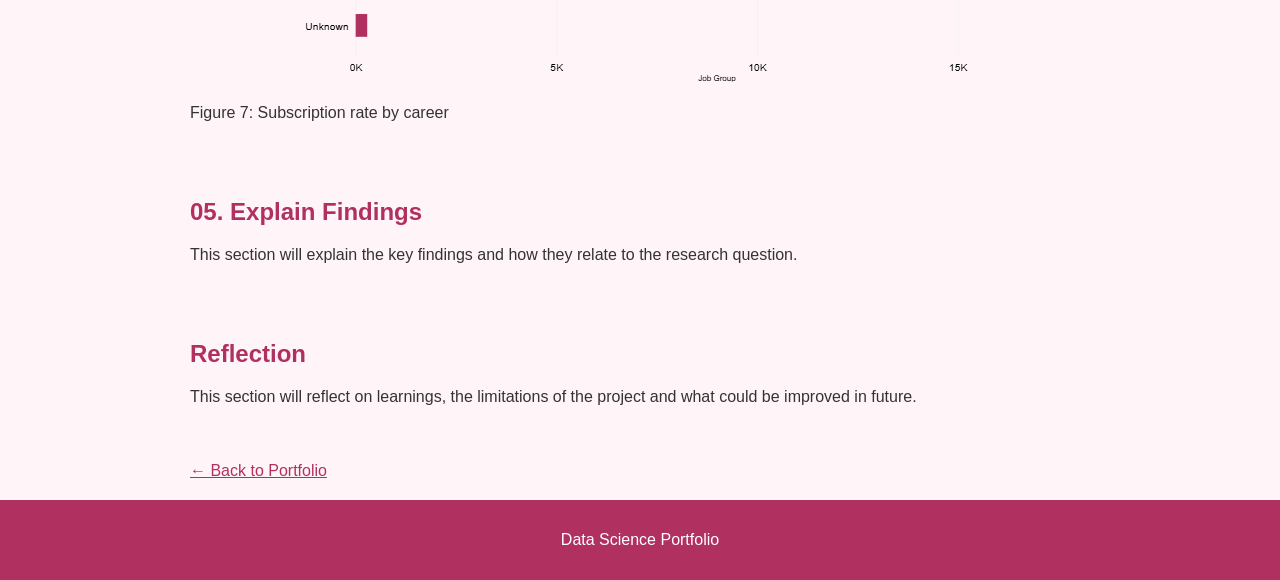
==== commit 30ae18e9: "Enhance visual section with new charts and captions Added visualizations to illustrate analysis find" ====
--- a/project1.html
+++ b/project1.html
@@ -123,9 +123,68 @@
             <h2>04. Visualise</h2>
 
             <p>
-                This section will show the main charts and visualisations created from my analysis.
-            </p>
-
+                A range of visualisations were created in Power BI to explore the relationships between customer characteristics, campaign activity and term deposit subscription.
+            </p>
+
+            <div class="visual-grid">
+
+    <div class="visual-card">
+        <img src="images/previous-campaign.png"
+             alt="Previous campaign outcome vs subscription">
+        <p class="caption">
+            Figure 1: Subscription rate by previous campaign outcome
+        </p>
+    </div>
+
+    <div class="visual-card">
+        <img src="images/campaign-contacts.png"
+             alt="Subscription rate by number of campaign contacts">
+        <p class="caption">
+            Figure 2: Subscription rate by number of campaign contacts
+        </p>
+    </div>
+
+    <div class="visual-card">
+        <img src="images/average-contacts.png"
+             alt="Average campaign contacts by subscription outcome">
+        <p class="caption">
+            Figure 3: Average campaign contacts by subscription outcome
+        </p>
+    </div>
+
+    <div class="visual-card">
+        <img src="images/housing-loan.png"
+             alt="Subscription rate by housing loan status">
+        <p class="caption">
+            Figure 4: Subscription rate by housing loan status
+        </p>
+    </div>
+
+    <div class="visual-card">
+        <img src="images/personal-loan.png"
+             alt="Subscription rate by personal loan status">
+        <p class="caption">
+            Figure 5: Subscription rate by personal loan status
+        </p>
+    </div>
+
+    <div class="visual-card">
+        <img src="images/age-group.png"
+             alt="Subscription rate by age group">
+        <p class="caption">
+            Figure 6: Subscription rate by age group
+        </p>
+    </div>
+
+    <div class="visual-card">
+        <img src="images/career.png"
+             alt="Subscription rate by career">
+        <p class="caption">
+            Figure 7: Subscription rate by career
+        </p>
+    </div>
+
+</div>
         </section>
 
         <!-- Findings -->
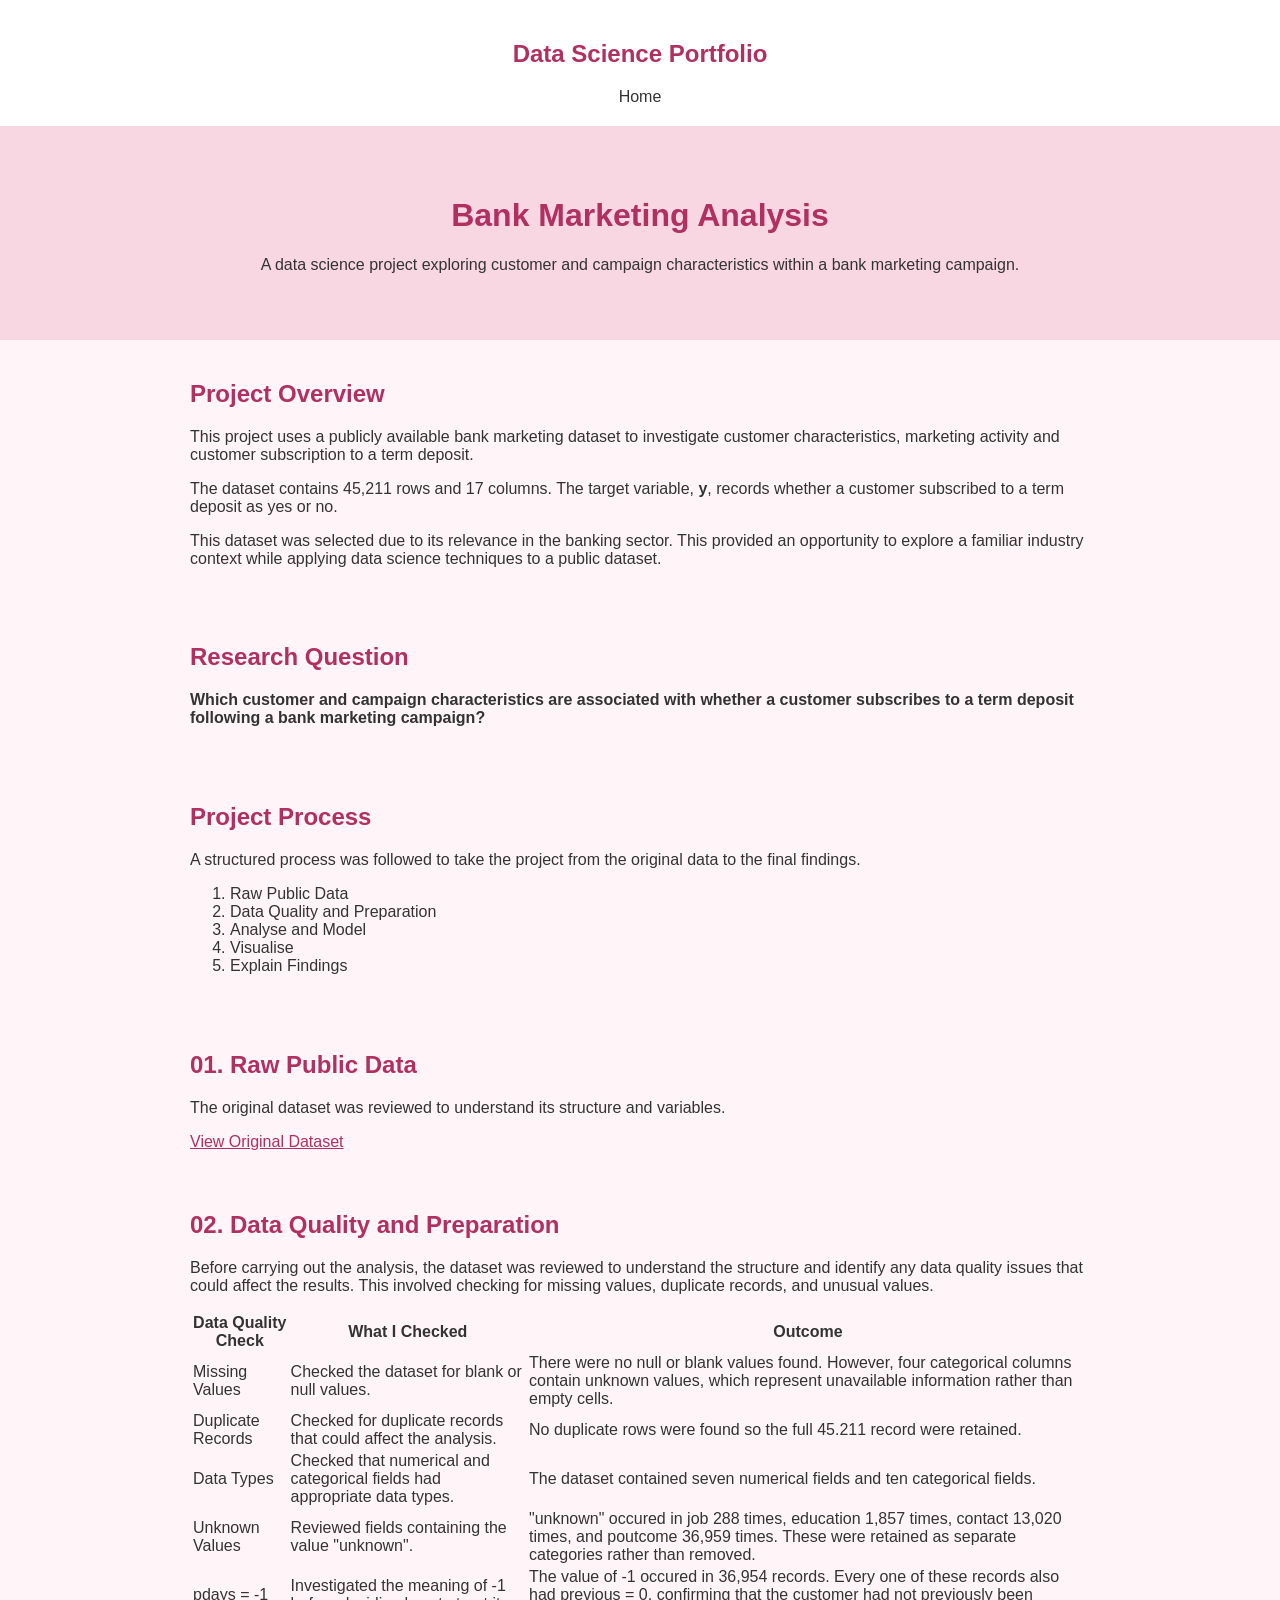
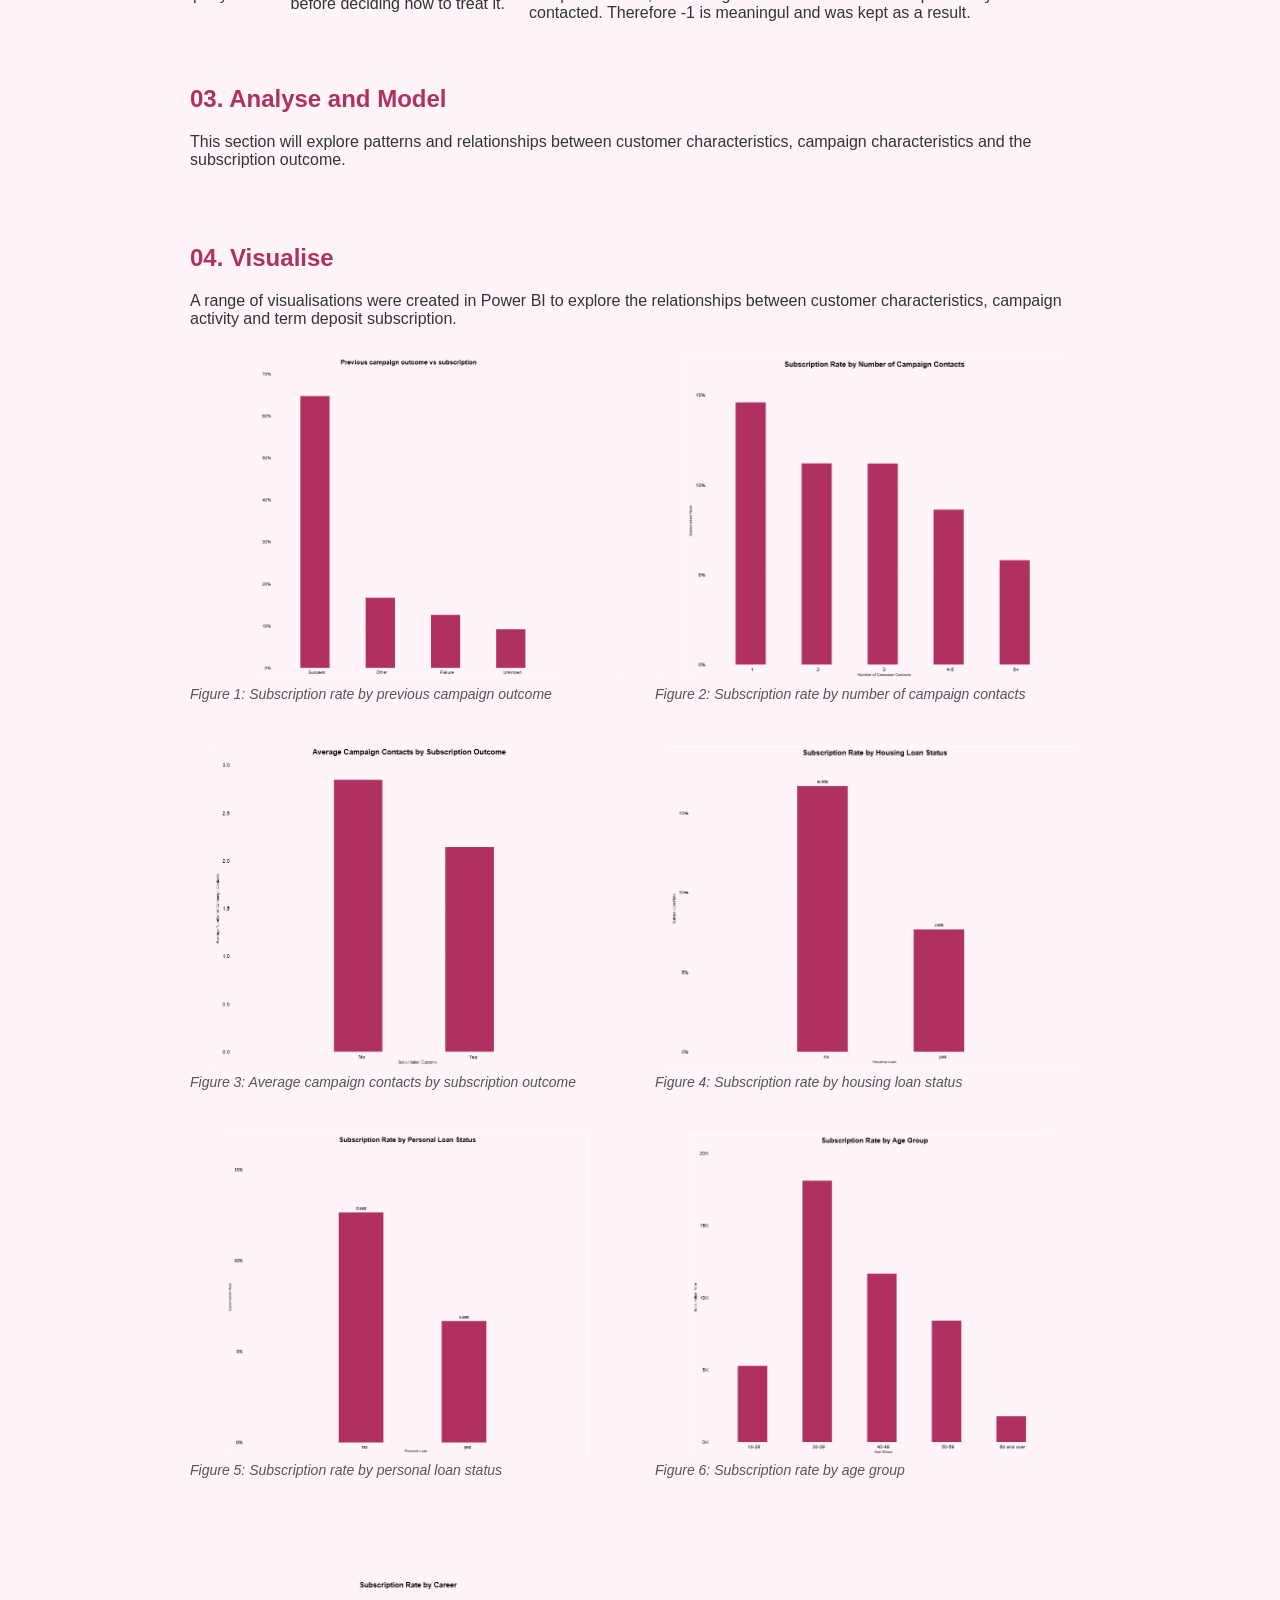
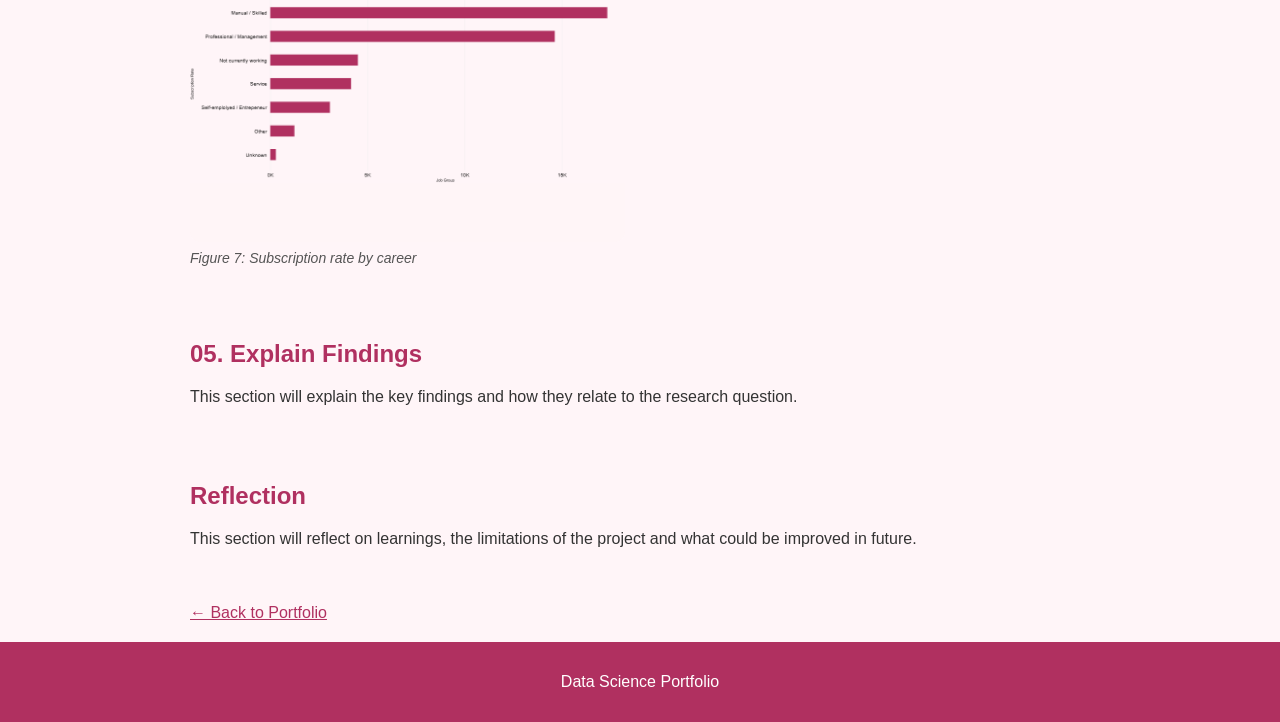
==== commit 2914a791: "Update project1.html" ====
--- a/project1.html
+++ b/project1.html
@@ -101,8 +101,50 @@
             <h2>02. Data Quality and Preparation</h2>
 
             <p>
-                This section will explain the checks completed to understand the quality of the data and any preparation needed before analysis.
-            </p>
+                Before carrying out the analysis, the dataset was reviewed to understand the structure and identify any data quality issues that could affect the results. This involved checking for missing values, duplicate records, and unusual values.
+            </p>
+            <table class="quality-table">
+    <thead>
+        <tr>
+            <th>Data Quality Check</th>
+            <th>What I Checked</th>
+            <th>Outcome</th>
+        </tr>
+    </thead>
+
+    <tbody>
+        <tr>
+            <td>Missing Values</td>
+            <td>Checked the dataset for blank or null values.</td>
+            <td>There were no null or blank values found. However, four categorical columns contain unknown values, which represent unavailable information rather than empty cells.</td>
+        </tr>
+
+        <tr>
+            <td>Duplicate Records</td>
+            <td>Checked for duplicate records that could affect the analysis.</td>
+            <td>No duplicate rows were found so the full 45.211 record were retained.</td>
+        </tr>
+
+        <tr>
+            <td>Data Types</td>
+            <td>Checked that numerical and categorical fields had appropriate data types.</td>
+            <td>The dataset contained seven numerical fields and ten categorical fields.</td>
+        </tr>
+
+        <tr>
+            <td>Unknown Values</td>
+            <td>Reviewed fields containing the value "unknown".</td>
+            <td>"unknown" occured in job 288 times, education 1,857 times, contact 13,020 times, and poutcome 36,959 times. These were retained as separate categories rather than removed.</td>
+        </tr>
+
+        <tr>
+            <td>pdays = -1</td>
+            <td>Investigated the meaning of -1 before deciding how to treat it.</td>
+            <td>The value of -1 occured in 36,954 records. Every one of these records also had previous = 0, confirming that the customer had not previously been contacted. Therefore -1 is meaningul and was kept as a result.</td>
+        </tr>
+    </tbody>
+</table>
+
 
         </section>
 
--- a/style.css
+++ b/style.css
@@ -69,4 +69,35 @@
     color: white;
     text-align: center;
     padding: 15px;
+}.visual-grid {
+    display: grid;
+    grid-template-columns: repeat(2, 1fr);
+    gap: 30px;
+    margin-top: 30px;
 }
+
+.visual-card {
+    display: flex;
+    flex-direction: column;
+}
+
+.visual-card img {
+    width: 100%;
+    height: 320px;
+    object-fit: contain;
+    background-color: #fff5f7;
+    border-radius: 10px;
+}
+
+.caption {
+    font-size: 14px;
+    font-style: italic;
+    color: #555;
+    margin-top: 8px;
+}
+
+@media (max-width: 700px) {
+    .visual-grid {
+        grid-template-columns: 1fr;
+    }
+}
